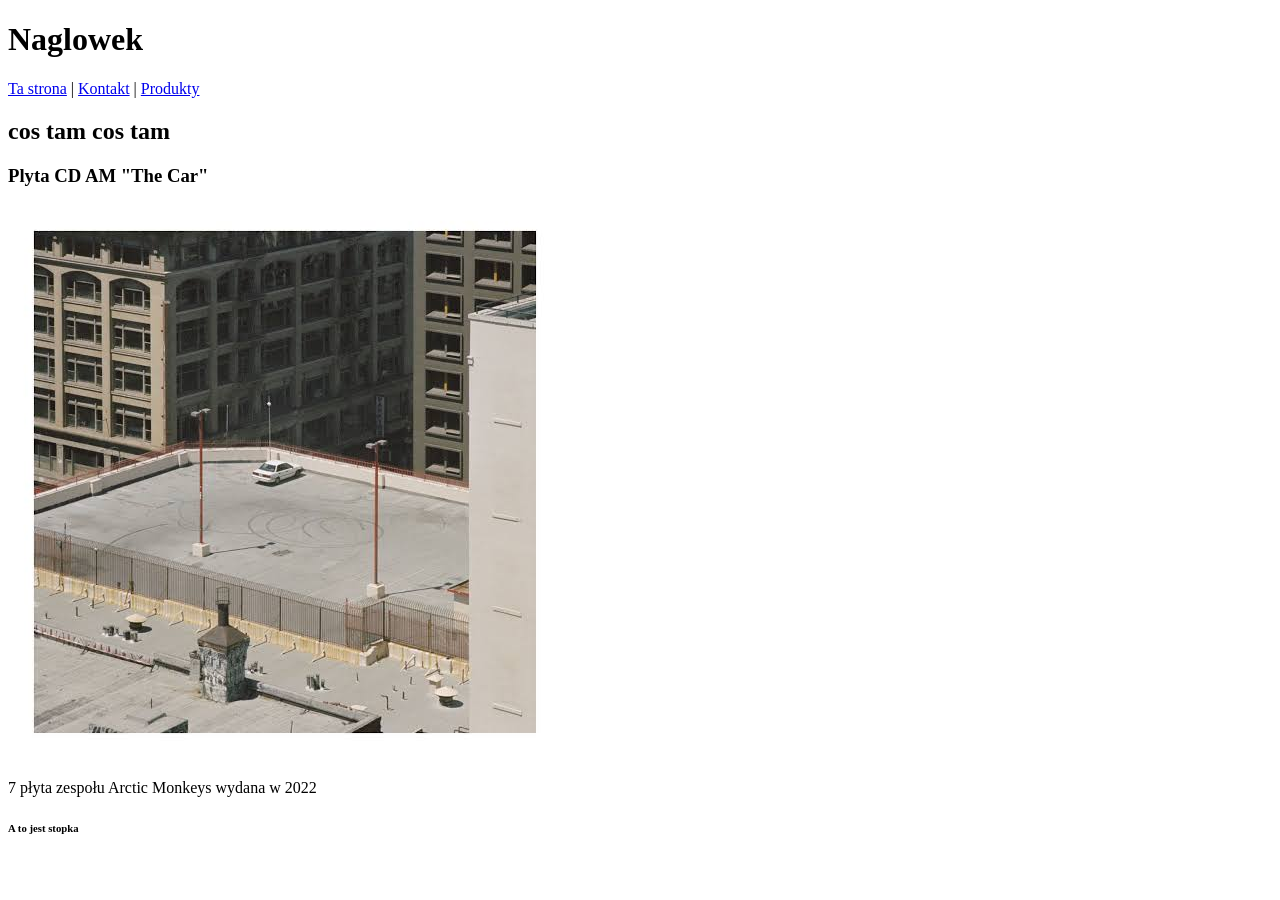
==== lab1/index.html @ 8c643e1a "lab1 v0.1" ====
<!doctype html>
<html lang="pl">
    <head>
        <meta charset="UTF-8">
        <meta name="viewpoint" content="width=device-width, initial-scale=1.0">
        <title>Index_glowny</title>
        <link rel="stylesheet" href="css/style.css"
    </head>
    <body>
        <header>
            <h1>Naglowek</h1>
        </header>
        <nav>
            <a href="index.html" aria-current="page">Ta strona</a> | 
            <a href="kontakt.html">Kontakt</a> |
            <a href="produkty.html">Produkty</a>
        </nav>
        <main>
            <h2>cos tam cos tam</h2>
        </main>
        <article>
            <h3>Plyta CD AM "The Car"</h3>
            <img src="img/car.jpg" alt="The Car">
            <p>7 płyta zespołu Arctic Monkeys wydana w 2022</p>
        </article>
        <footer>
            <h6>A to jest stopka</h6>
        </footer>
    </body>
</html>
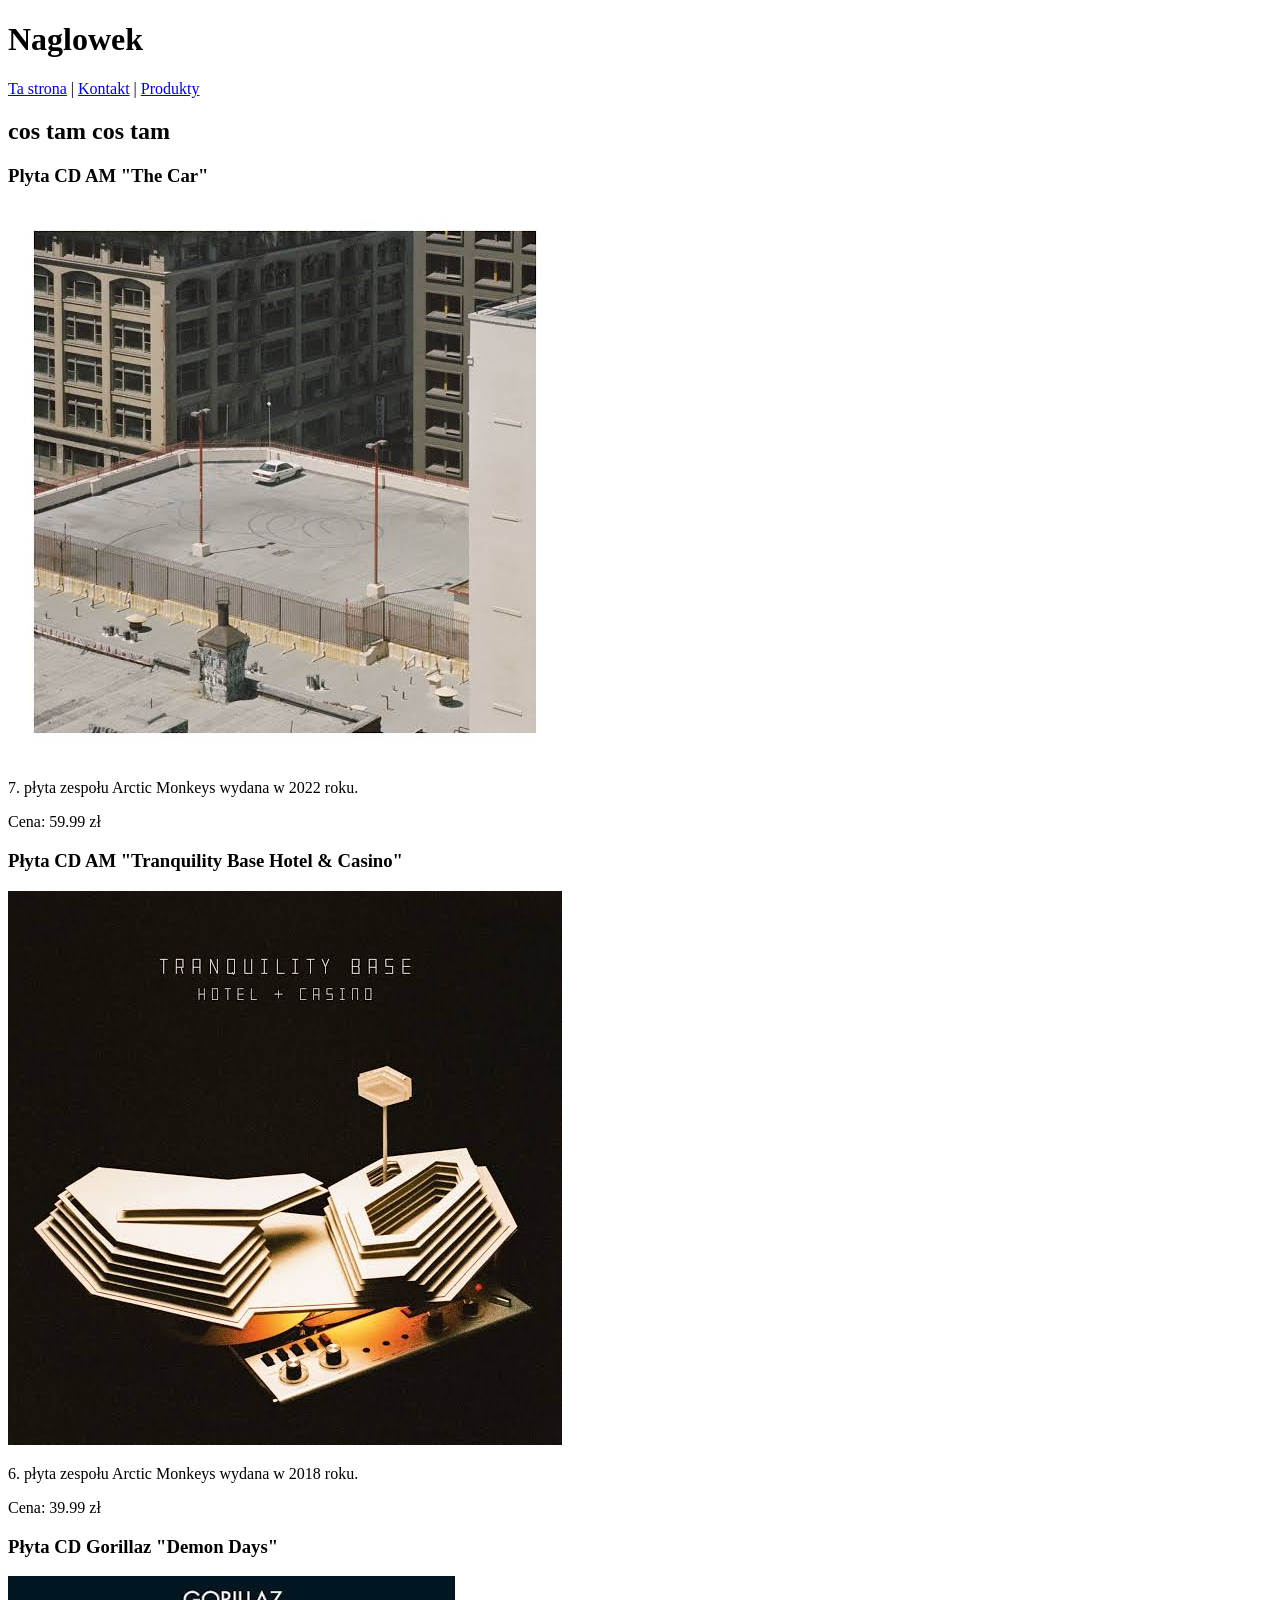
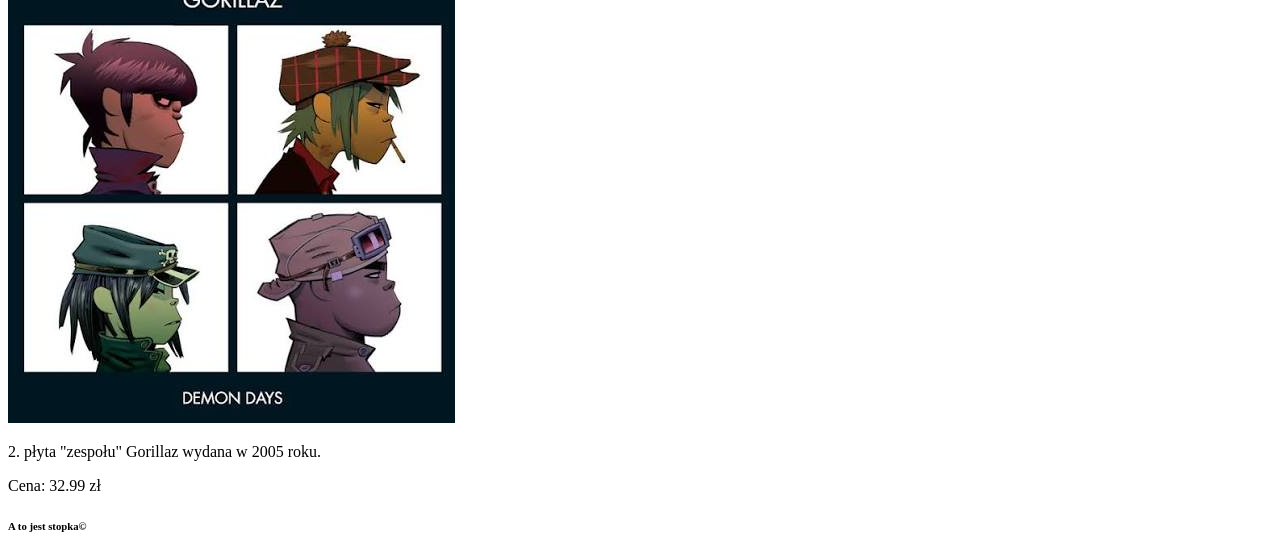
==== commit dfef7b63: "lab1 v0.2" ====
--- a/lab1/index.html
+++ b/lab1/index.html
@@ -19,12 +19,25 @@
             <h2>cos tam cos tam</h2>
         </main>
         <article>
-            <h3>Plyta CD AM "The Car"</h3>
+            <h3>Plyta CD AM &quotThe Car&quot</h3>
             <img src="img/car.jpg" alt="The Car">
-            <p>7 płyta zespołu Arctic Monkeys wydana w 2022</p>
+            <p>7. płyta zespołu Arctic Monkeys wydana w 2022 roku.</p>
+            <p>Cena: 59.99 zł</p>
+        </article>
+        <article>
+            <h3>Płyta CD AM &quotTranquility Base Hotel & Casino&quot</h3>
+            <img src="img/hotel.jpg" alt="Hotel on the Moon">
+            <p>6. płyta zespołu Arctic Monkeys wydana w 2018 roku.</p>
+            <p>Cena: 39.99 zł</p>
+        </article>
+        <article>
+            <h3>Płyta CD Gorillaz &quotDemon Days&quot</h3>
+            <img src="img/demondays.jpg" alt="DemonDays">
+            <p>2. płyta &quotzespołu&quot Gorillaz wydana w 2005 roku.</p>
+            <p>Cena: 32.99 zł</p>
         </article>
         <footer>
-            <h6>A to jest stopka</h6>
+            <h6>A to jest stopka&copy</h6>
         </footer>
     </body>
 </html>
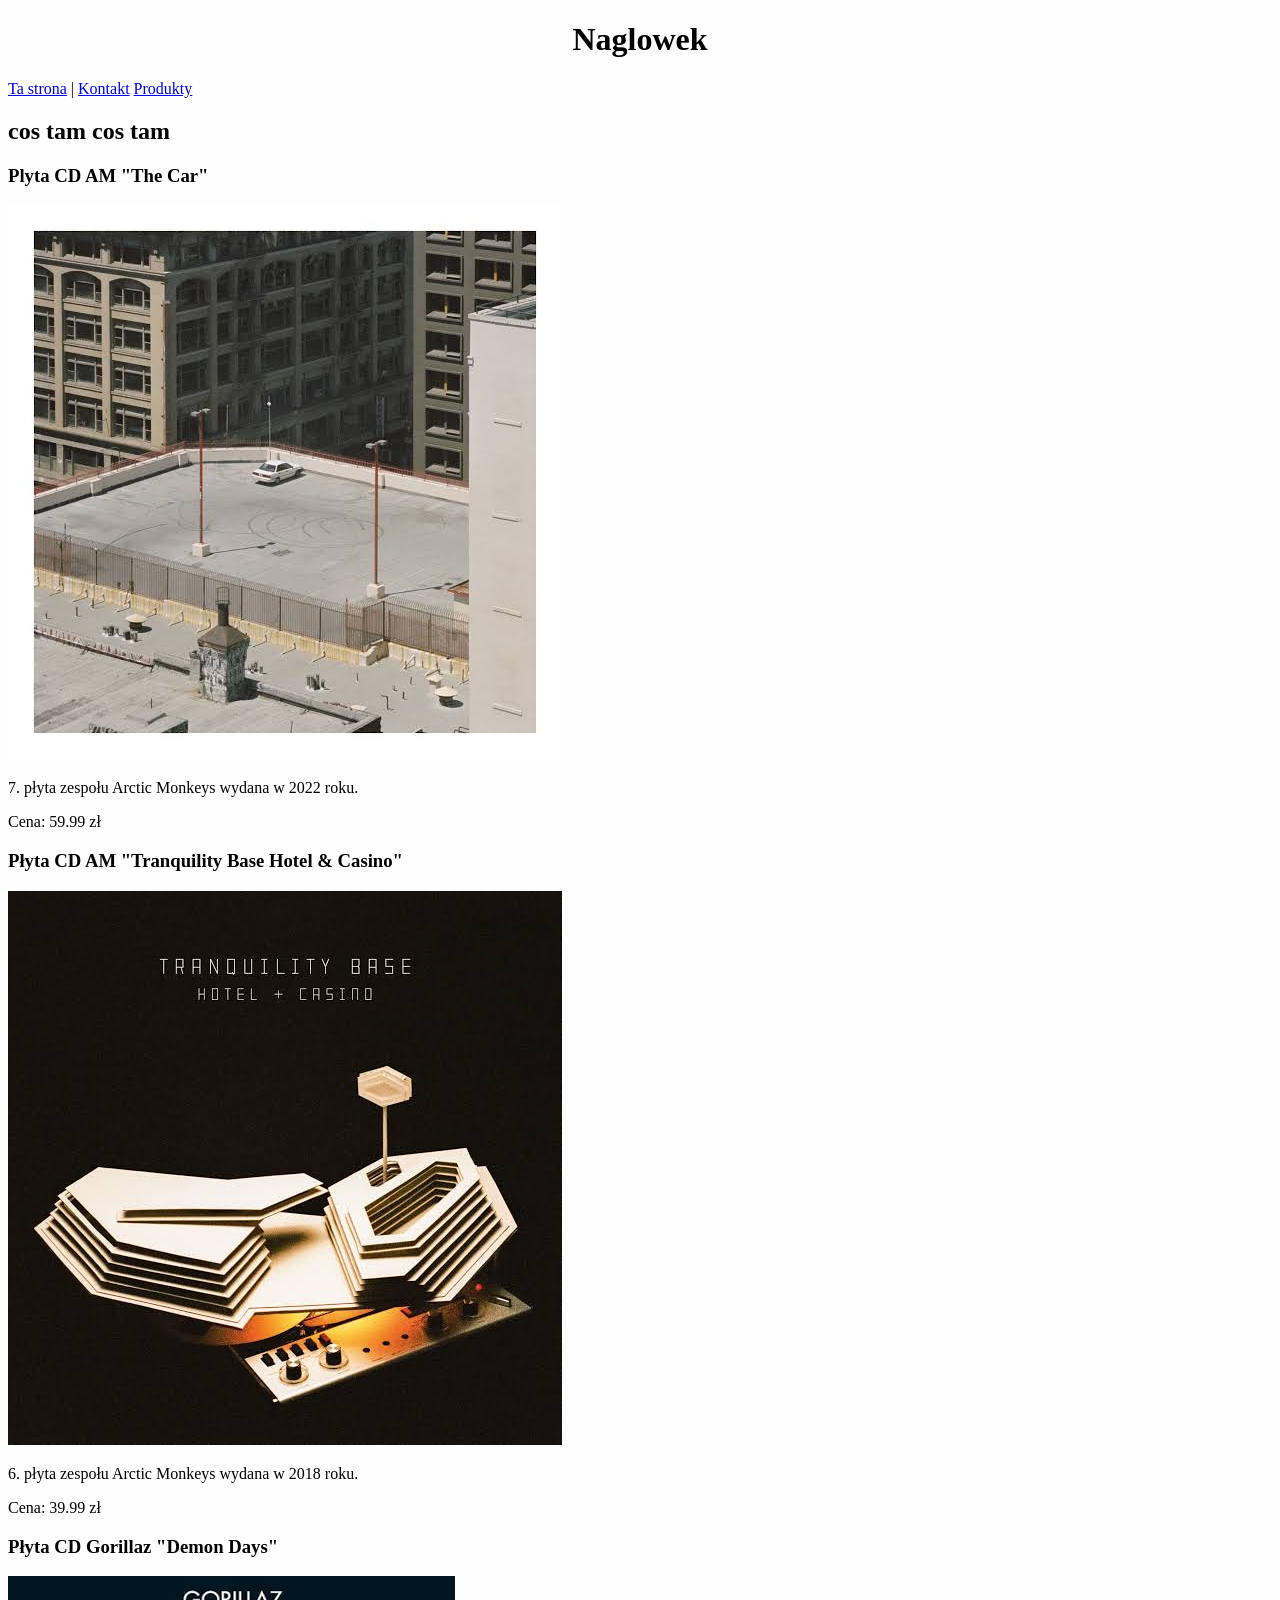
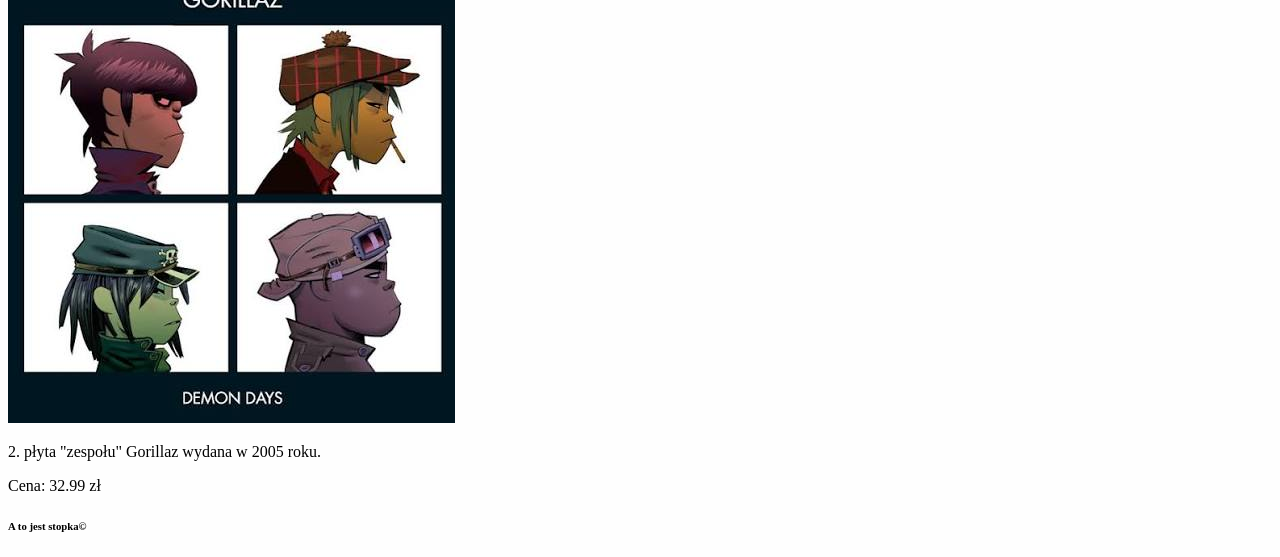
==== commit a457c03f: "lab1 v0.5" ====
--- a/lab1/index.html
+++ b/lab1/index.html
@@ -12,7 +12,7 @@
         </header>
         <nav>
             <a href="index.html" aria-current="page">Ta strona</a> | 
-            <a href="kontakt.html">Kontakt</a> |
+            <a href="kontakt.html">Kontakt</a>
             <a href="produkty.html">Produkty</a>
         </nav>
         <main>
@@ -25,7 +25,7 @@
             <p>Cena: 59.99 zł</p>
         </article>
         <article>
-            <h3>Płyta CD AM &quotTranquility Base Hotel & Casino&quot</h3>
+            <h3>Płyta CD AM &quotTranquility Base Hotel &amp Casino&quot</h3>
             <img src="img/hotel.jpg" alt="Hotel on the Moon">
             <p>6. płyta zespołu Arctic Monkeys wydana w 2018 roku.</p>
             <p>Cena: 39.99 zł</p>
--- a/lab1/css/style.css
+++ b/lab1/css/style.css
@@ -0,0 +1,5 @@
+* {box-sizing: border-box; }
+body { background-color: #FEFEFE;}
+header {text-align: center;}
+#galeria {display: grid;
+           grid-template-columns: re;}
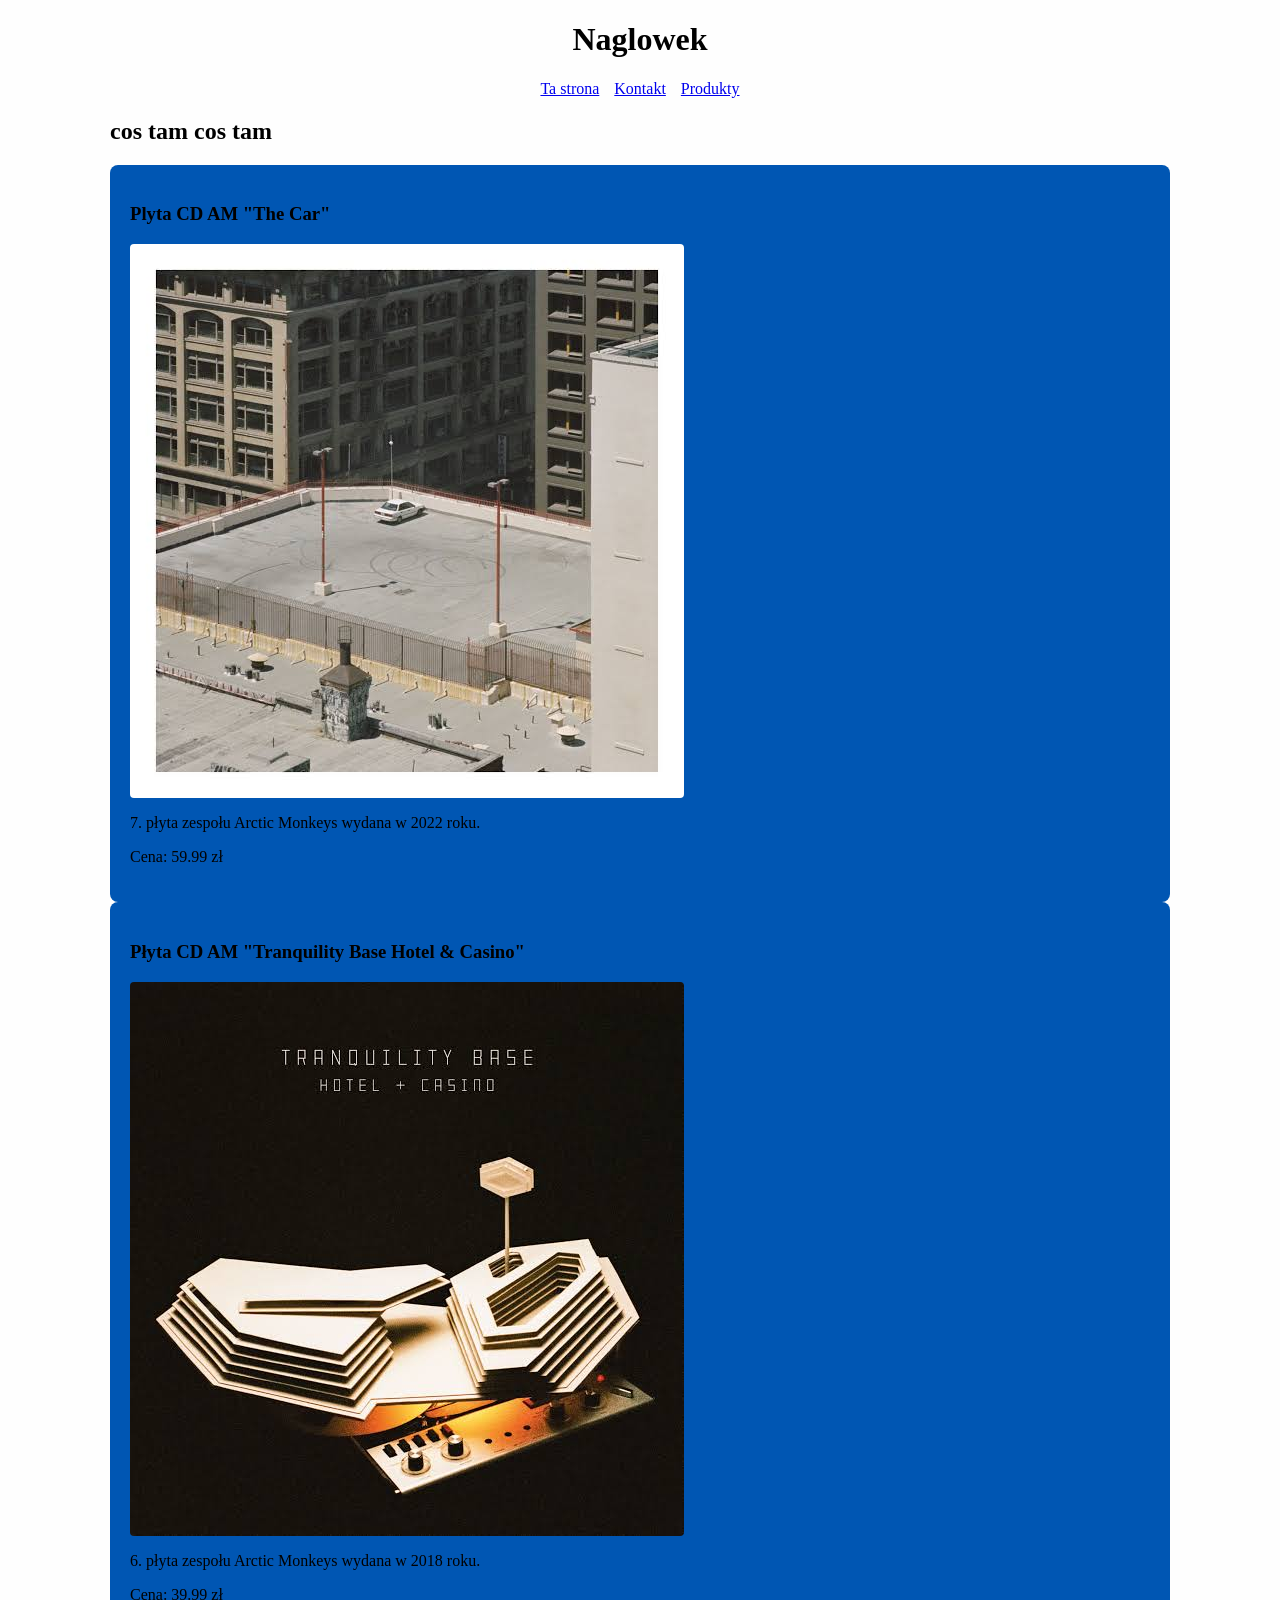
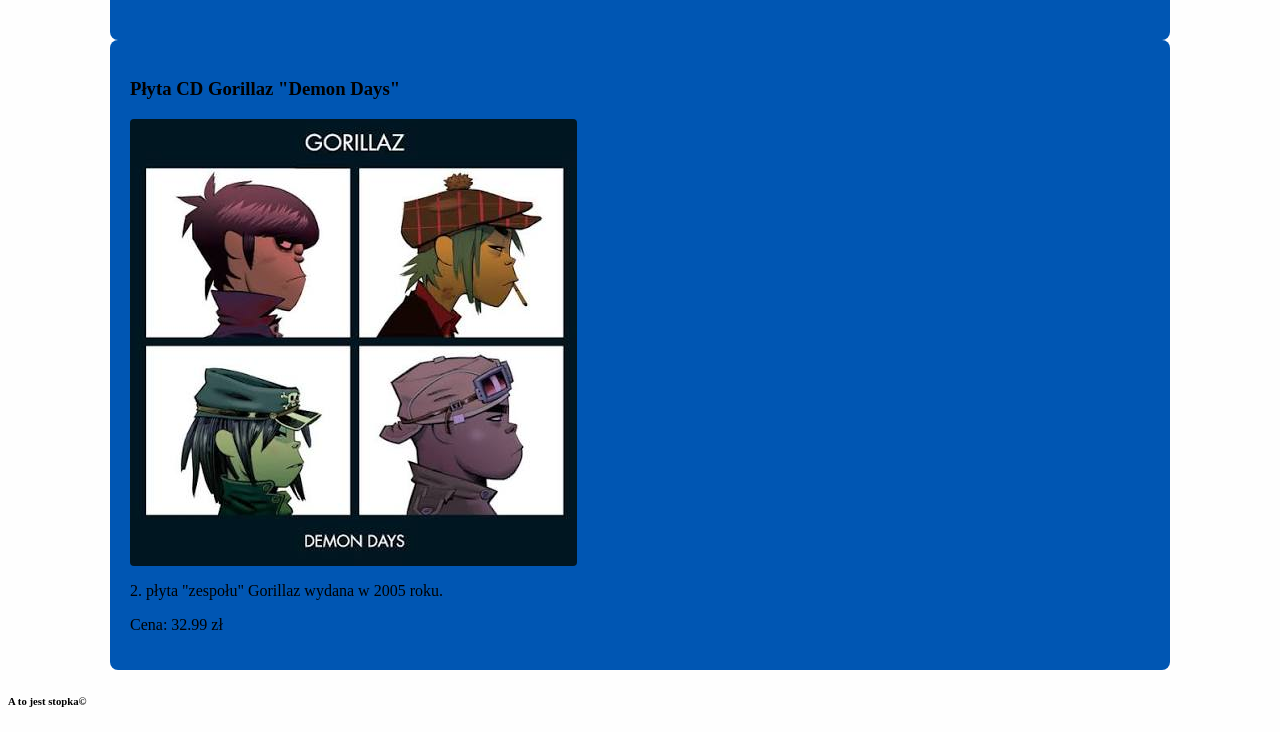
==== commit f55da10f: "lab1 v0.5.1" ====
--- a/lab1/index.html
+++ b/lab1/index.html
@@ -11,31 +11,31 @@
             <h1>Naglowek</h1>
         </header>
         <nav>
-            <a href="index.html" aria-current="page">Ta strona</a> | 
+            <a href="index.html" aria-current="page">Ta strona</a>
             <a href="kontakt.html">Kontakt</a>
             <a href="produkty.html">Produkty</a>
         </nav>
-        <main>
+        <main class="container">
             <h2>cos tam cos tam</h2>
-        </main>
-        <article>
+        <article class="card">
             <h3>Plyta CD AM &quotThe Car&quot</h3>
             <img src="img/car.jpg" alt="The Car">
             <p>7. płyta zespołu Arctic Monkeys wydana w 2022 roku.</p>
             <p>Cena: 59.99 zł</p>
         </article>
-        <article>
+        <article class="card">
             <h3>Płyta CD AM &quotTranquility Base Hotel &amp Casino&quot</h3>
             <img src="img/hotel.jpg" alt="Hotel on the Moon">
             <p>6. płyta zespołu Arctic Monkeys wydana w 2018 roku.</p>
             <p>Cena: 39.99 zł</p>
         </article>
-        <article>
+        <article class="card">
             <h3>Płyta CD Gorillaz &quotDemon Days&quot</h3>
             <img src="img/demondays.jpg" alt="DemonDays">
             <p>2. płyta &quotzespołu&quot Gorillaz wydana w 2005 roku.</p>
             <p>Cena: 32.99 zł</p>
         </article>
+        </main>
         <footer>
             <h6>A to jest stopka&copy</h6>
         </footer>
--- a/lab1/css/style.css
+++ b/lab1/css/style.css
@@ -1,5 +1,55 @@
-* {box-sizing: border-box; }
+:root{
+    --primary-color: #0056b3;
+    --secondary-color: #f8f8f8;
+}
+* {
+    box-sizing: border-box; 
+}
 body { background-color: #FEFEFE;}
 header {text-align: center;}
-#galeria {display: grid;
-           grid-template-columns: re;}+.container{
+    display: flex;
+    flex-direction: column;
+    grid-template-columns: 1fr;
+    width: 100%;
+    max-width: 1100px;
+    margin: 0 auto;
+    padding: 0 20px;
+}
+
+.card {
+    background-color: var(--primary-color);
+    padding: 20px;
+    border-radius: 8px;
+}
+.card img{
+    max-width: 100%;
+    height: auto;
+    display: block;
+    border-radius: 4px;
+}
+nav{
+    display: flex;
+    flex-wrap: wrap;
+    gap: 15px;
+    justify-content: center;
+}
+a:hover{
+    background-color: var(--primary-color);
+    color: var(--secondary-color);
+}
+a:focus-visible{
+    outline: 3px solid var(--primary-color);
+    outline-offset: 2px;
+}
+@media (min-width: 768px){
+.container {
+    display: flex;
+    flex-direction: column;
+    grid-template-columns: repeat(3,1fr);
+    width: 100%;
+    max-width: 1100px;
+    margin: 0 auto;
+    padding: 0 20px;
+}
+}
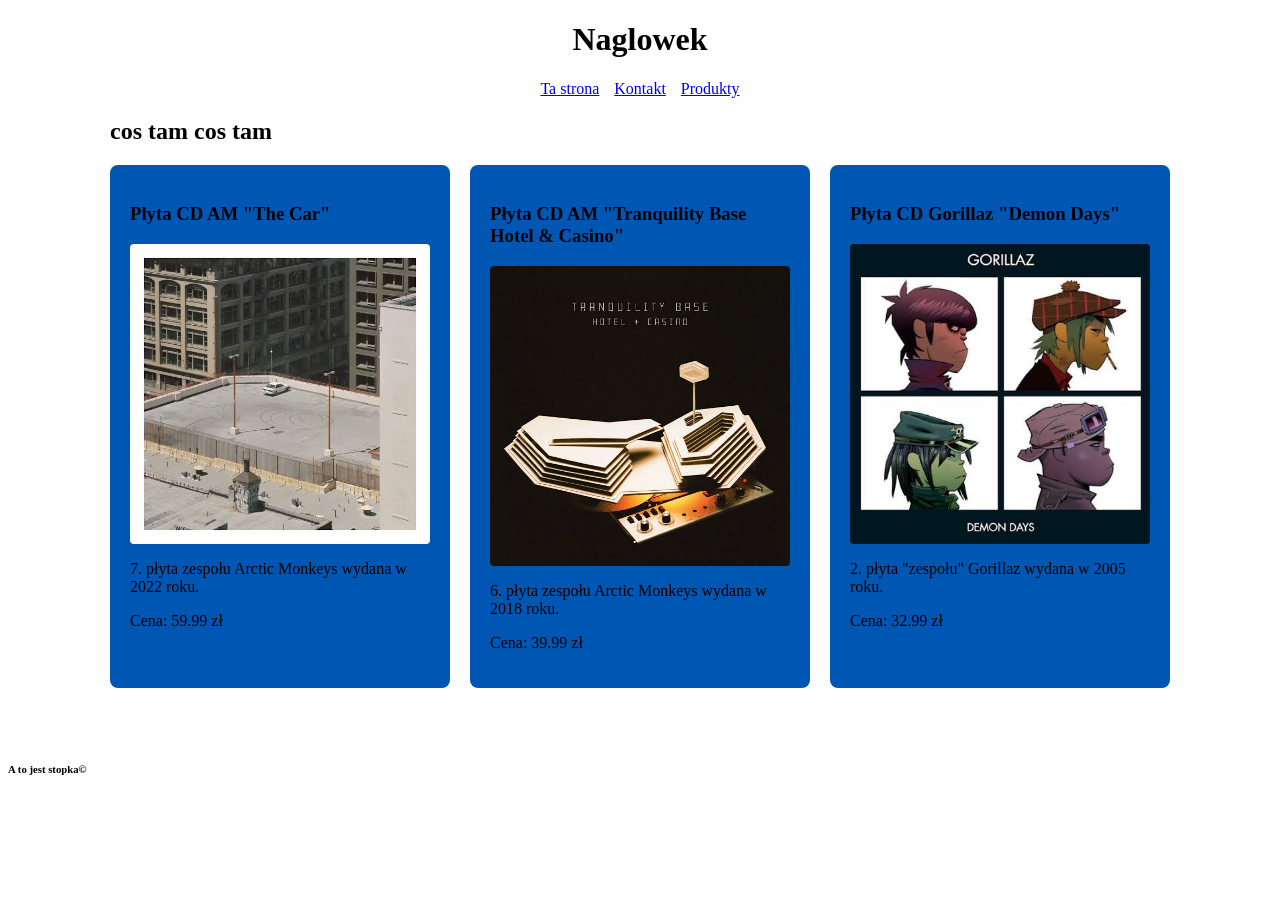
==== commit 3118b0af: "lab1 v0.5.2" ====
--- a/lab1/index.html
+++ b/lab1/index.html
@@ -11,12 +11,13 @@
             <h1>Naglowek</h1>
         </header>
         <nav>
-            <a href="index.html" aria-current="page">Ta strona</a>
-            <a href="kontakt.html">Kontakt</a>
+            <a href="index.html" aria-current="page">Ta strona</a> 
+            <a href="kontakt.html">Kontakt</a> 
             <a href="produkty.html">Produkty</a>
         </nav>
         <main class="container">
             <h2>cos tam cos tam</h2>
+        <div class="catalog">
         <article class="card">
             <h3>Plyta CD AM &quotThe Car&quot</h3>
             <img src="img/car.jpg" alt="The Car">
@@ -35,6 +36,7 @@
             <p>2. płyta &quotzespołu&quot Gorillaz wydana w 2005 roku.</p>
             <p>Cena: 32.99 zł</p>
         </article>
+        </div>
         </main>
         <footer>
             <h6>A to jest stopka&copy</h6>
--- a/lab1/css/style.css
+++ b/lab1/css/style.css
@@ -10,13 +10,18 @@
 .container{
     display: flex;
     flex-direction: column;
-    grid-template-columns: 1fr;
+    grid-template-columns: 1;
     width: 100%;
     max-width: 1100px;
     margin: 0 auto;
     padding: 0 20px;
 }
-
+.catalog {
+    display: grid;
+    grid-template-columns: 1fr;
+    gap: 20px;
+    margin-bottom: 50px;
+}
 .card {
     background-color: var(--primary-color);
     padding: 20px;
@@ -34,22 +39,24 @@
     gap: 15px;
     justify-content: center;
 }
-a:hover{
+label{
+    display: block;
+}
+a:hover,
+button:hover {
     background-color: var(--primary-color);
     color: var(--secondary-color);
 }
-a:focus-visible{
+a:focus-visible,
+button:focus-visible{
     outline: 3px solid var(--primary-color);
     outline-offset: 2px;
 }
 @media (min-width: 768px){
-.container {
-    display: flex;
-    flex-direction: column;
-    grid-template-columns: repeat(3,1fr);
-    width: 100%;
-    max-width: 1100px;
-    margin: 0 auto;
-    padding: 0 20px;
+.catalog {
+    display: grid;
+    grid-template-columns: repeat(3, 1fr);
+    gap: 20px;
+    margin-bottom: 50px;
 }
-}
+}
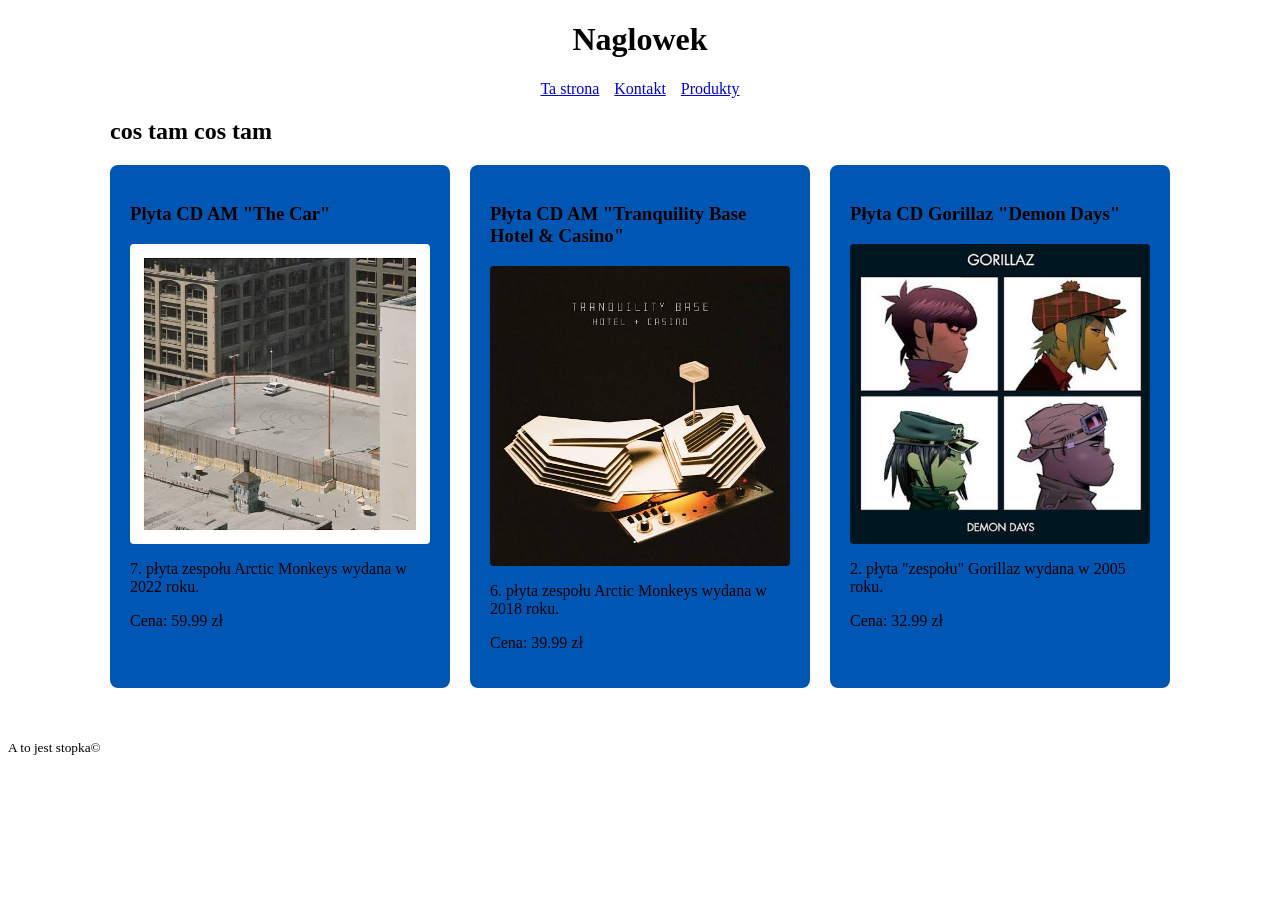
==== commit 21dca515: "lab1 v0.6.1" ====
--- a/lab1/index.html
+++ b/lab1/index.html
@@ -4,7 +4,7 @@
         <meta charset="UTF-8">
         <meta name="viewpoint" content="width=device-width, initial-scale=1.0">
         <title>Index_glowny</title>
-        <link rel="stylesheet" href="css/style.css"
+        <link rel="stylesheet" href="css/style.css">
     </head>
     <body>
         <header>
@@ -19,27 +19,27 @@
             <h2>cos tam cos tam</h2>
         <div class="catalog">
         <article class="card">
-            <h3>Plyta CD AM &quotThe Car&quot</h3>
+            <h3>Plyta CD AM &quot;The Car&quot;</h3>
             <img src="img/car.jpg" alt="The Car">
             <p>7. płyta zespołu Arctic Monkeys wydana w 2022 roku.</p>
             <p>Cena: 59.99 zł</p>
         </article>
         <article class="card">
-            <h3>Płyta CD AM &quotTranquility Base Hotel &amp Casino&quot</h3>
+            <h3>Płyta CD AM &quot;Tranquility Base Hotel &amp; Casino&quot;</h3>
             <img src="img/hotel.jpg" alt="Hotel on the Moon">
             <p>6. płyta zespołu Arctic Monkeys wydana w 2018 roku.</p>
             <p>Cena: 39.99 zł</p>
         </article>
         <article class="card">
-            <h3>Płyta CD Gorillaz &quotDemon Days&quot</h3>
+            <h3>Płyta CD Gorillaz &quot;Demon Days&quot;</h3>
             <img src="img/demondays.jpg" alt="DemonDays">
-            <p>2. płyta &quotzespołu&quot Gorillaz wydana w 2005 roku.</p>
+            <p>2. płyta &quot;zespołu&quot; Gorillaz wydana w 2005 roku.</p>
             <p>Cena: 32.99 zł</p>
         </article>
         </div>
         </main>
         <footer>
-            <h6>A to jest stopka&copy</h6>
+            <small>A to jest stopka&copy;</small>
         </footer>
     </body>
 </html>
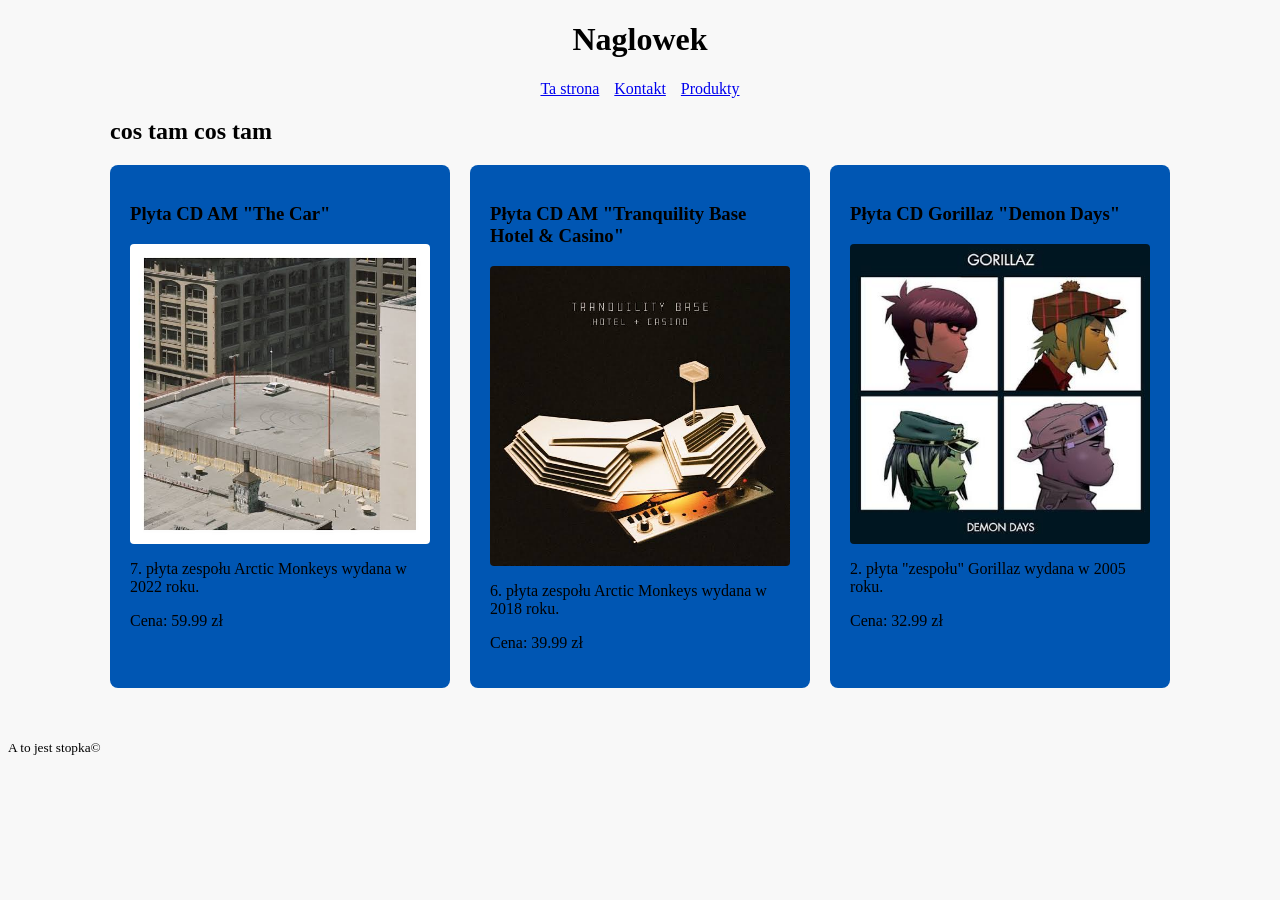
==== commit 8808f359: "lab2 1.0.1 Fix dla css" ====
--- a/lab1/index.html
+++ b/lab1/index.html
@@ -2,7 +2,7 @@
 <html lang="pl">
     <head>
         <meta charset="UTF-8">
-        <meta name="viewpoint" content="width=device-width, initial-scale=1.0">
+        <meta name="viewport" content="width=device-width, initial-scale=1.0">
         <title>Index_glowny</title>
         <link rel="stylesheet" href="css/style.css">
     </head>
@@ -42,4 +42,4 @@
             <small>A to jest stopka&copy;</small>
         </footer>
     </body>
-</html>+</html>
--- a/lab1/css/style.css
+++ b/lab1/css/style.css
@@ -1,16 +1,16 @@
 :root{
-    --primary-color: #0056b3;
-    --secondary-color: #f8f8f8;
+    --primary-color: #f8f8f8;
+    --secondary-color: #0056b3;
+    --hover-color: #16bdff;
 }
 * {
     box-sizing: border-box; 
 }
-body { background-color: #FEFEFE;}
+body { background-color: var(--primary-color);}
 header {text-align: center;}
 .container{
     display: flex;
     flex-direction: column;
-    grid-template-columns: 1;
     width: 100%;
     max-width: 1100px;
     margin: 0 auto;
@@ -23,7 +23,7 @@
     margin-bottom: 50px;
 }
 .card {
-    background-color: var(--primary-color);
+    background-color: var(--secondary-color);
     padding: 20px;
     border-radius: 8px;
 }
@@ -44,19 +44,16 @@
 }
 a:hover,
 button:hover {
-    background-color: var(--primary-color);
-    color: var(--secondary-color);
+    background-color: var(--secondary-color);
+    color: var(--primary-color);
 }
 a:focus-visible,
 button:focus-visible{
-    outline: 3px solid var(--primary-color);
+    outline: 3px solid var(--hover-color);
     outline-offset: 2px;
 }
 @media (min-width: 768px){
 .catalog {
-    display: grid;
     grid-template-columns: repeat(3, 1fr);
-    gap: 20px;
-    margin-bottom: 50px;
 }
-}+}
